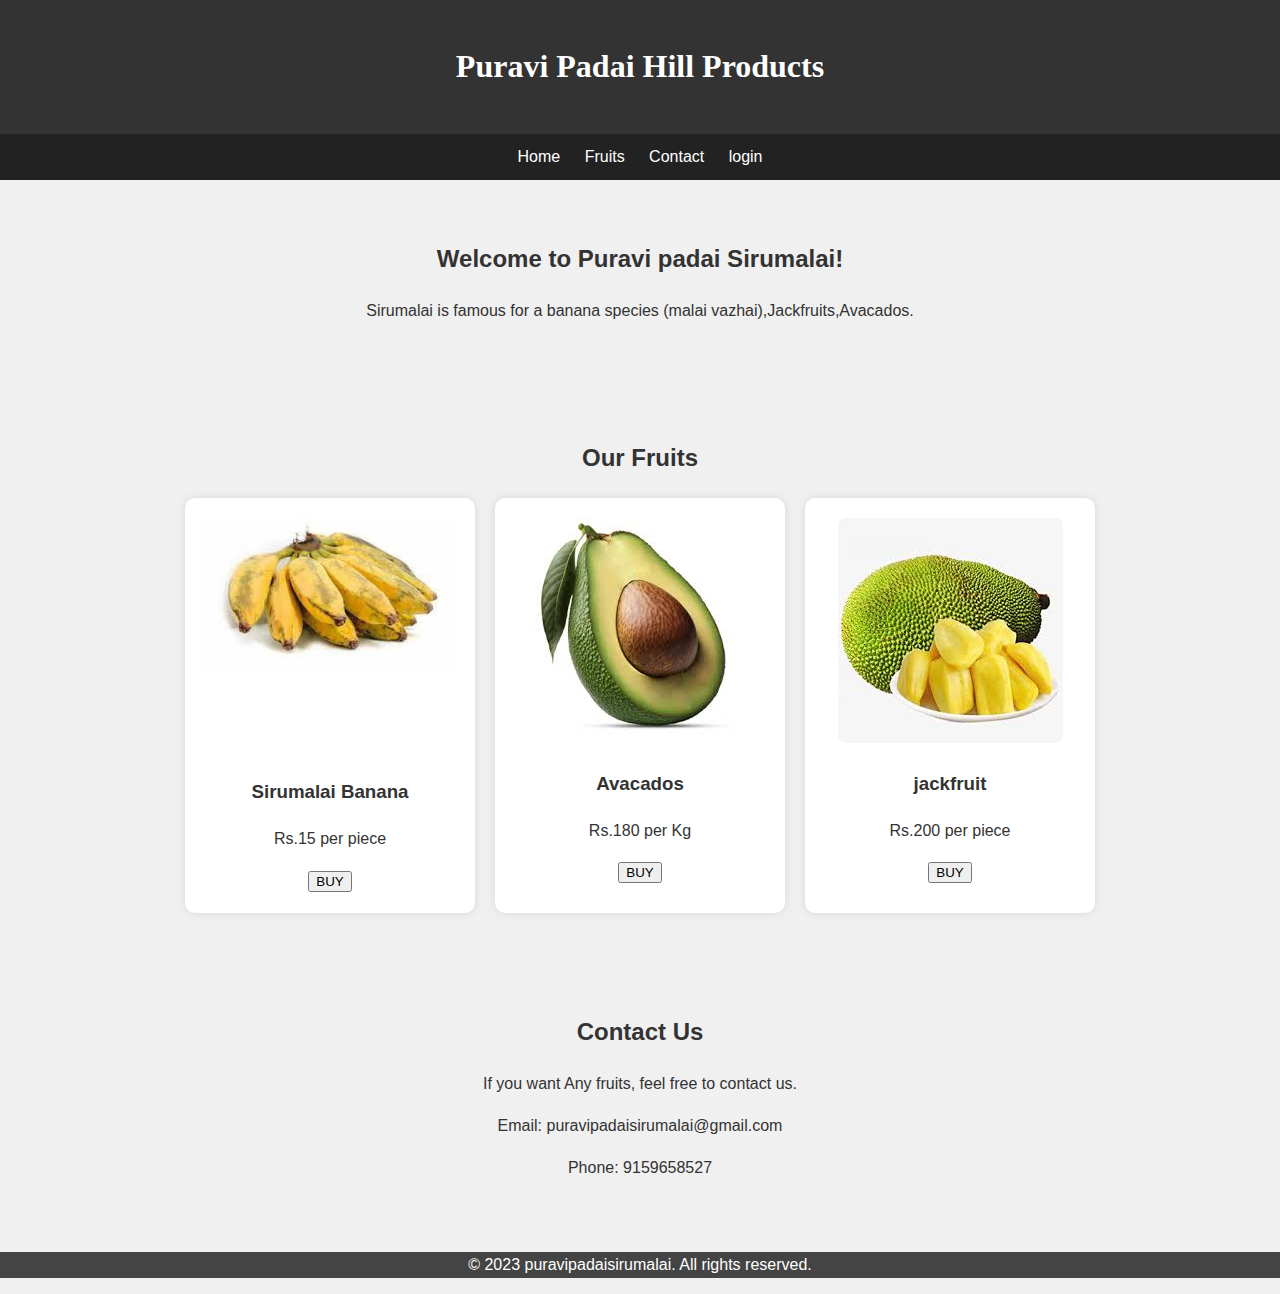
==== index.html @ a507751c "created all the files" ====
<!DOCTYPE html>
<html lang="en">
<head>
    <meta charset="UTF-8">
    <meta name="viewport" content="width=device-width, initial-scale=1.0">
    <title>Fruit Shop</title>
    <link rel="stylesheet" href="style.css">
</head>
<body>
    <header>
        <h1>Puravi Padai Hill Products</h1>
    </header>
    
    <nav>
        <a href="#home">Home</a>
        <a href="#fruits">Fruits</a>
        <a href="#contact">Contact</a>
        <a href="login.html">login</a>
    </nav>
    
    <section id="home">
        <h2>Welcome to Puravi padai Sirumalai!</h2>
        <p> Sirumalai is famous for a banana species (malai vazhai),Jackfruits,Avacados.</p>
    </section>
    
    <section id="fruits">
        <h2>Our Fruits</h2>
        <div class="fruits">
            <div class="fruit-card">
                <img src="/images/bna.jpg" alt="banana"><br><br><br><br>
                <h3> Sirumalai Banana</h3>
                <p>Rs.15 per piece</p>
                <button id="buybutton">BUY</button>
            </div>
            <div class="fruit-card">
                <img src="/images/ava.jpg" alt="Avacados">
                <h3>Avacados</h3>
                <p>Rs.180 per Kg</p>
                <button id="buybutton">BUY</button>
            </div>
            <div class="fruit-card">
                <img src="/images/jak.jpg" alt="jackfruit">
                <h3>jackfruit</h3>
                <p>Rs.200 per piece</p>
                <button id="buybutton">BUY</button>
            </div>
        </div>
    </section>
    
    <section id="contact">
        <h2>Contact Us</h2>
        <p>If you want Any fruits, feel free to contact us.</p>
        <p>Email: puravipadaisirumalai@gmail.com</p>
        <p>Phone: 9159658527</p>
    </section>
    
    <footer>
        <p>&copy; 2023 puravipadaisirumalai. All rights reserved.</p>
    </footer>
    <script src="index.js"></script>
</body>
</html>
---- style.css ----
body, html {
            margin: 0;
            padding: 0;
            font-family: Arial, sans-serif;
        }
        
        body {
            background-color: #f0f0f0;
            color: #333;
            line-height: 1.6;
        }
        
        header {
            font-family:cursive;
            background-color:#333;
            color: #fff;
            padding: 20px;
            text-align: center;
        }
        
        nav {
            background-color: #222;
            padding: 10px;
            text-align:center;
        }
        
        nav a {
            color: #fff;
            text-decoration: none;
            margin: 0 10px;
        }
        
        section {
            padding: 40px;
            text-align: center;
        }
        
        .fruits {
            display: flex;
            flex-wrap: wrap;
            justify-content: center;
            gap: 20px;
        }
        
        .fruit-card {
            background-color: #fff;
            border-radius: 10px;
            padding: 20px;
            box-shadow: 0 0 8px rgba(0, 0, 0, 0.1);
            width: 250px;
            text-align: center;
        }
        
        .fruit-card img {
            max-width: 100%;
            border-radius: 8px;
        }
        
        footer {
            background-color: #444;
            color: #fff;
            padding:0%;
            text-align: center;
        }
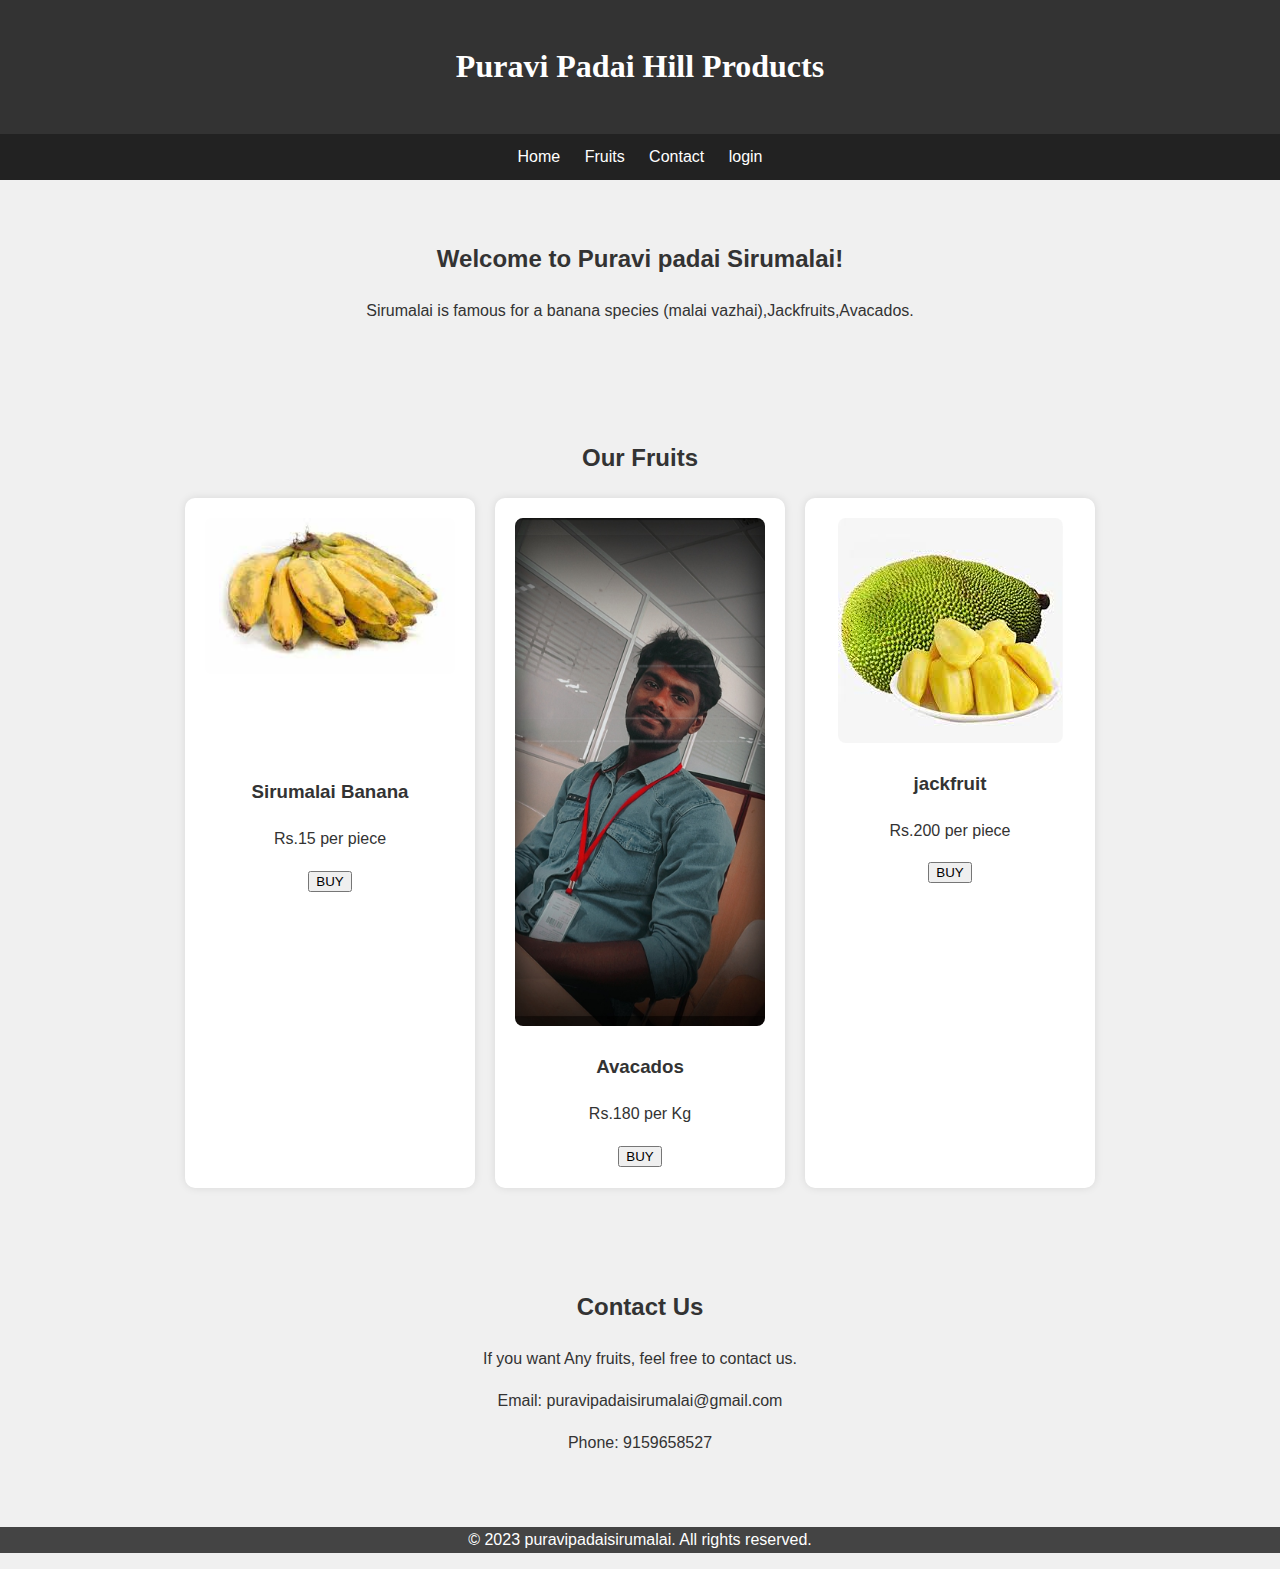
==== commit 4d4b9ea1: "index.html" ====
--- a/index.html
+++ b/index.html
@@ -30,19 +30,19 @@
                 <img src="/images/bna.jpg" alt="banana"><br><br><br><br>
                 <h3> Sirumalai Banana</h3>
                 <p>Rs.15 per piece</p>
-                <button id="buybutton">BUY</button>
+                <button id="buybutton1">BUY</button>
             </div>
             <div class="fruit-card">
-                <img src="/images/ava.jpg" alt="Avacados">
+                <img src="/images/sk2.jpg" alt="Avacados">
                 <h3>Avacados</h3>
                 <p>Rs.180 per Kg</p>
-                <button id="buybutton">BUY</button>
+                <button id="buybutton2">BUY</button>
             </div>
             <div class="fruit-card">
                 <img src="/images/jak.jpg" alt="jackfruit">
                 <h3>jackfruit</h3>
                 <p>Rs.200 per piece</p>
-                <button id="buybutton">BUY</button>
+                <button id="buybutton3">BUY</button>
             </div>
         </div>
     </section>
